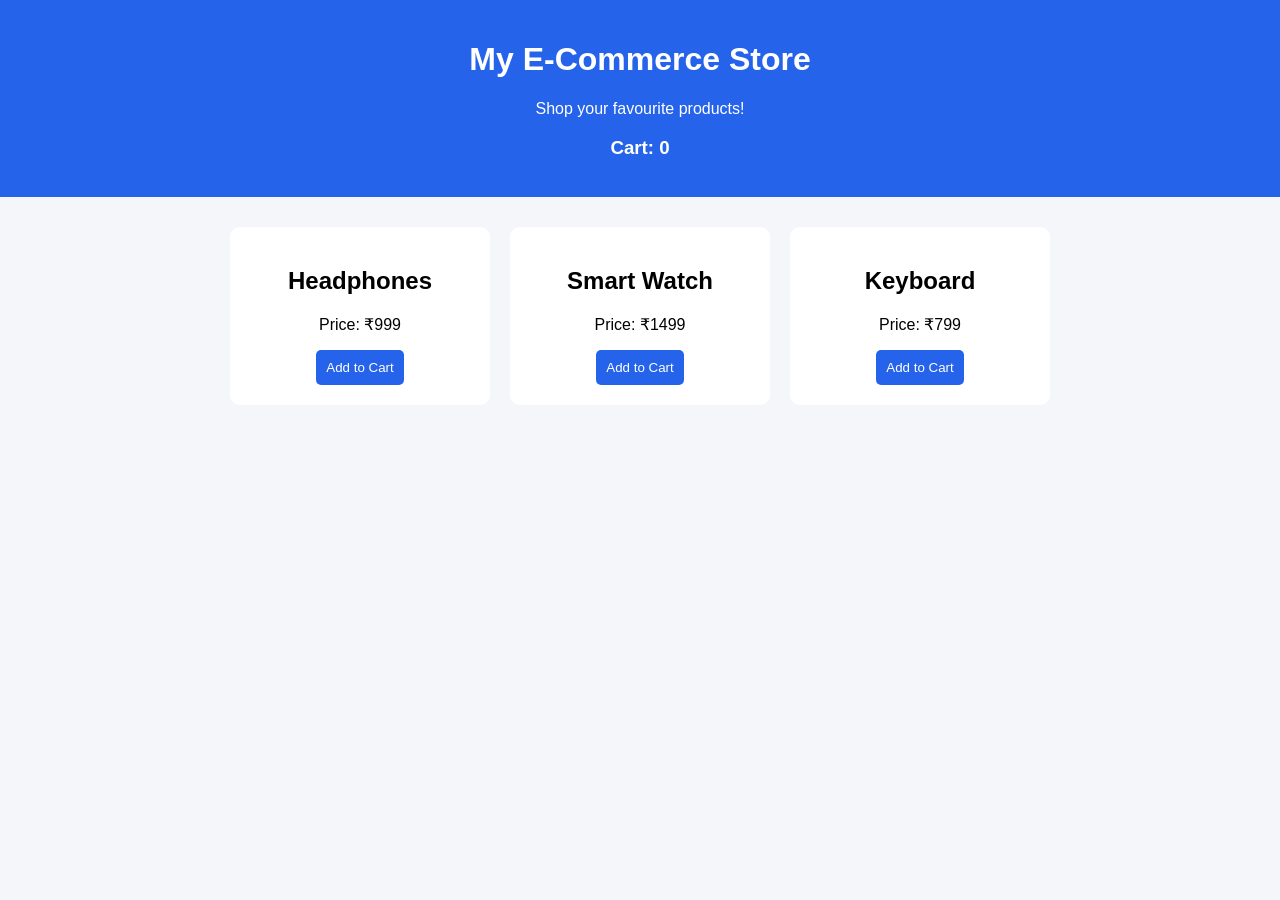
==== index.html @ 0b665491 "Add  e-commerce homepage" ====
<!DOCTYPE html>
<html lang="en">
<head>
    <meta charset="UTF-8">
    <meta name="viewport" content="width=device-width, initial-scale=1.0">
    <title>My E-Commerce Store</title>
    <style>
        body {
            font-family: Arial, sans-serif;
            background: #f4f6f9;
            margin: 0;
            text-align: center;
        }
        header {
            background: #2563eb;
            color: white;
            padding: 20px;
        }
        .products {
            display: flex;
            justify-content: center;
            gap: 20px;
            flex-wrap: wrap;
            padding: 30px;
        }
        .product {
            background: white;
            padding: 20px;
            border-radius: 10px;
            width: 220px;
        }
        button {
            background: #2563eb;
            color: white;
            padding: 10px;
            border: none;
            border-radius: 5px;
            cursor: pointer;
        }
    </style>
</head>
<body>
    <header>
        <h1>My E-Commerce Store</h1>
        <p>Shop your favourite products!</p>
        <h3>Cart: <span id="count">0</span></h3>
    </header>

    <div class="products">
        <div class="product">
            <h2>Headphones</h2>
            <p>Price: ₹999</p>
            <button onclick="addToCart()">Add to Cart</button>
        </div>

        <div class="product">
            <h2>Smart Watch</h2>
            <p>Price: ₹1499</p>
            <button onclick="addToCart()">Add to Cart</button>
        </div>

        <div class="product">
            <h2>Keyboard</h2>
            <p>Price: ₹799</p>
            <button onclick="addToCart()">Add to Cart</button>
        </div>
    </div>

    <script>
        let cartCount = 0;

        function addToCart() {
            cartCount++;
            document.getElementById("count").textContent = cartCount;
            alert("Product added to cart!");
        }
    </script>
</body>
</html>
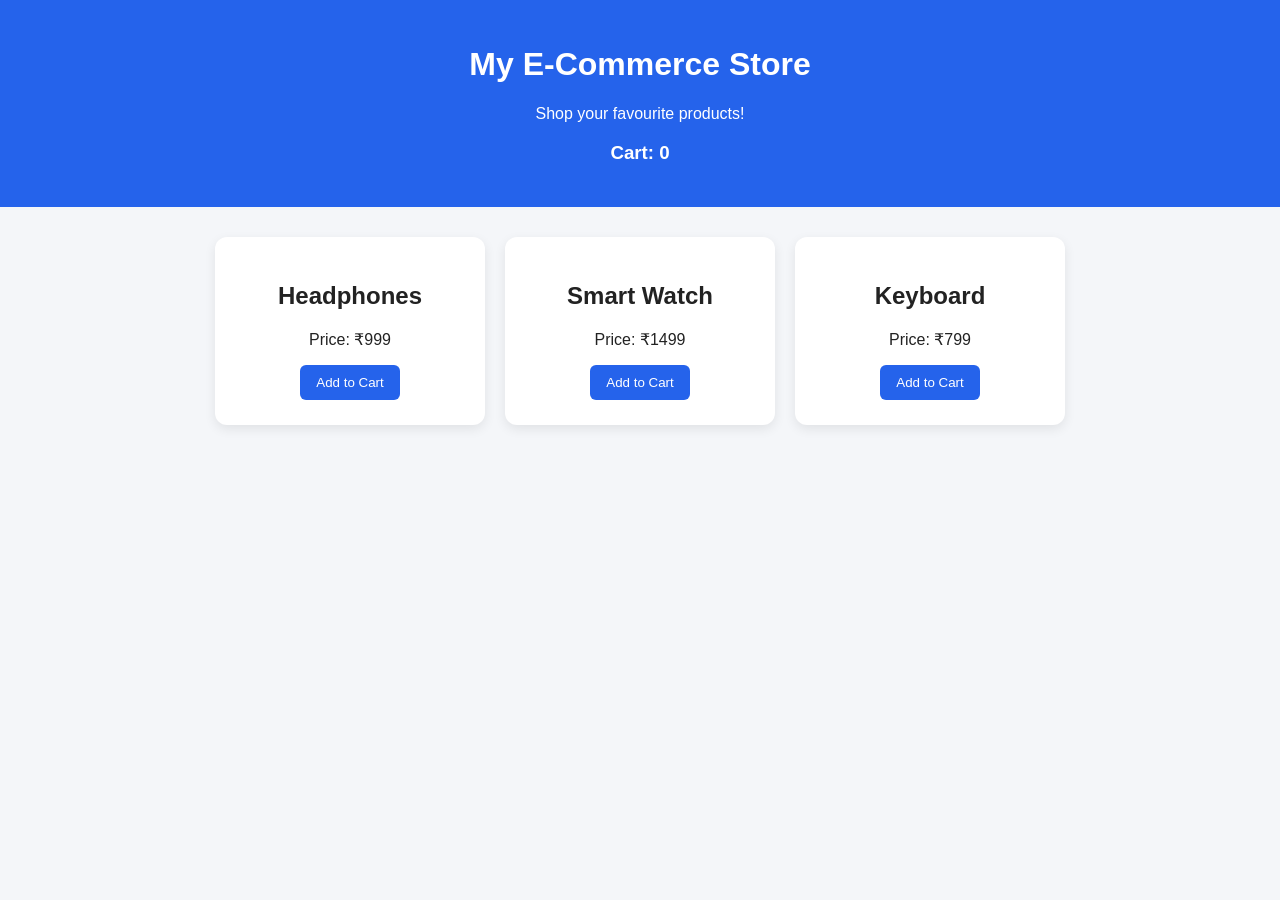
==== commit 8148b78f: "Refactor index.html to link external CSS and JS Removed inline styles and script from index.html." ====
--- a/index.html
+++ b/index.html
@@ -2,43 +2,12 @@
 <!DOCTYPE html>
 <html lang="en">
 <head>
+    <link rel="stylesheet" href="style.css">
+<script src="script.js" defer></script>
     <meta charset="UTF-8">
     <meta name="viewport" content="width=device-width, initial-scale=1.0">
     <title>My E-Commerce Store</title>
-    <style>
-        body {
-            font-family: Arial, sans-serif;
-            background: #f4f6f9;
-            margin: 0;
-            text-align: center;
-        }
-        header {
-            background: #2563eb;
-            color: white;
-            padding: 20px;
-        }
-        .products {
-            display: flex;
-            justify-content: center;
-            gap: 20px;
-            flex-wrap: wrap;
-            padding: 30px;
-        }
-        .product {
-            background: white;
-            padding: 20px;
-            border-radius: 10px;
-            width: 220px;
-        }
-        button {
-            background: #2563eb;
-            color: white;
-            padding: 10px;
-            border: none;
-            border-radius: 5px;
-            cursor: pointer;
-        }
-    </style>
+    
 </head>
 <body>
     <header>
@@ -67,14 +36,6 @@
         </div>
     </div>
 
-    <script>
-        let cartCount = 0;
-
-        function addToCart() {
-            cartCount++;
-            document.getElementById("count").textContent = cartCount;
-            alert("Product added to cart!");
-        }
-    </script>
+    
 </body>
 </html>
--- a/style.css
+++ b/style.css
@@ -0,0 +1,43 @@
+
+body {
+    font-family: Arial, sans-serif;
+    background: #f4f6f9;
+    margin: 0;
+    text-align: center;
+    color: #222;
+}
+
+header {
+    background: #2563eb;
+    color: white;
+    padding: 25px;
+}
+
+.products {
+    display: flex;
+    justify-content: center;
+    gap: 20px;
+    flex-wrap: wrap;
+    padding: 30px;
+}
+
+.product {
+    background: white;
+    padding: 25px;
+    border-radius: 12px;
+    width: 220px;
+    box-shadow: 0 4px 12px #00000015;
+}
+
+button {
+    background: #2563eb;
+    color: white;
+    padding: 10px 16px;
+    border: none;
+    border-radius: 6px;
+    cursor: pointer;
+}
+
+button:hover {
+    background: #1d4ed8;
+}
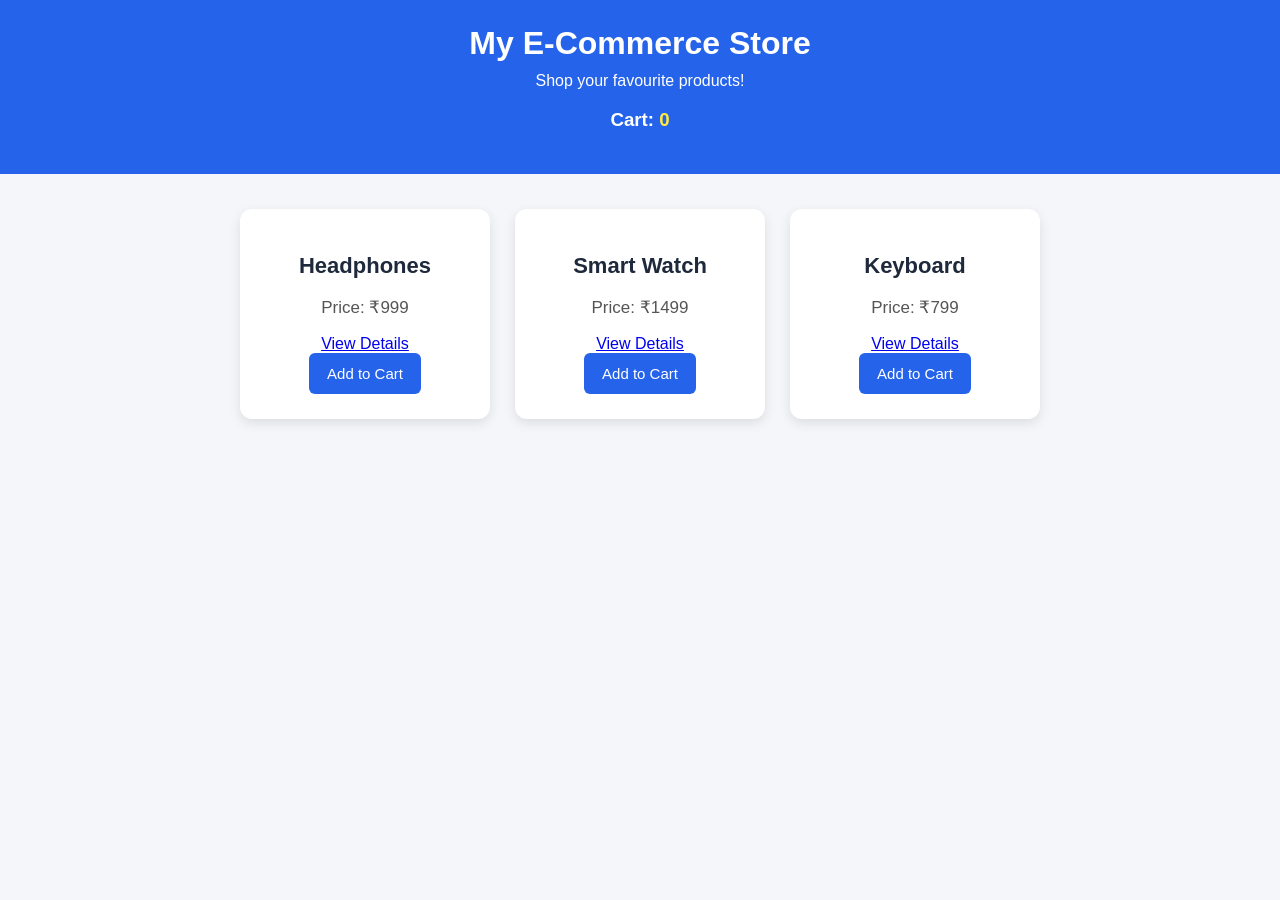
==== commit d26e0295: "Add 'View Details' links to product items" ====
--- a/index.html
+++ b/index.html
@@ -20,18 +20,21 @@
         <div class="product">
             <h2>Headphones</h2>
             <p>Price: ₹999</p>
+            <a href="product.html">View Details</a>
             <button onclick="addToCart()">Add to Cart</button>
         </div>
 
         <div class="product">
             <h2>Smart Watch</h2>
             <p>Price: ₹1499</p>
+            <a href="product.html">View Details</a>
             <button onclick="addToCart()">Add to Cart</button>
         </div>
 
         <div class="product">
             <h2>Keyboard</h2>
             <p>Price: ₹799</p>
+            <a href="product.html">View Details</a>
             <button onclick="addToCart()">Add to Cart</button>
         </div>
     </div>
--- a/style.css
+++ b/style.css
@@ -1,43 +1,105 @@
+
+/* General page styling */
+* {
+    box-sizing: border-box;
+}
 
 body {
     font-family: Arial, sans-serif;
-    background: #f4f6f9;
+    background-color: #f4f6f9;
+    color: #222;
     margin: 0;
-    text-align: center;
-    color: #222;
+    padding: 0;
 }
 
+/* Website header */
 header {
-    background: #2563eb;
+    background-color: #2563eb;
     color: white;
+    text-align: center;
     padding: 25px;
 }
 
+header h1 {
+    margin: 0 0 10px;
+    font-size: 32px;
+}
+
+header p {
+    margin: 8px 0;
+}
+
+/* Product listing */
 .products {
     display: flex;
     justify-content: center;
-    gap: 20px;
+    align-items: stretch;
+    gap: 25px;
     flex-wrap: wrap;
-    padding: 30px;
+    padding: 35px 20px;
 }
 
+/* Individual product cards */
 .product {
-    background: white;
+    background-color: white;
+    width: 250px;
     padding: 25px;
     border-radius: 12px;
-    width: 220px;
-    box-shadow: 0 4px 12px #00000015;
+    text-align: center;
+    box-shadow: 0 4px 12px rgba(0, 0, 0, 0.1);
+    transition: transform 0.3s;
 }
 
+.product:hover {
+    transform: translateY(-5px);
+}
+
+.product h2 {
+    color: #1e293b;
+    font-size: 22px;
+}
+
+.product p {
+    color: #555;
+    font-size: 17px;
+}
+
+/* Buttons */
 button {
-    background: #2563eb;
+    background-color: #2563eb;
     color: white;
-    padding: 10px 16px;
+    padding: 12px 18px;
     border: none;
     border-radius: 6px;
     cursor: pointer;
+    font-size: 15px;
 }
 
 button:hover {
-    background: #1d4ed8;
+    background-color: #1d4ed8;
 }
+
+/* Shopping cart count */
+#count {
+    font-weight: bold;
+    color: #ffeb3b;
+}
+
+/* Mobile responsive design */
+@media (max-width: 600px) {
+    header h1 {
+        font-size: 25px;
+    }
+
+    .products {
+        padding: 20px 10px;
+        gap: 15px;
+    }
+
+    .product {
+        width: 100%;
+        max-width: 320px;
+    }
+}
+
+
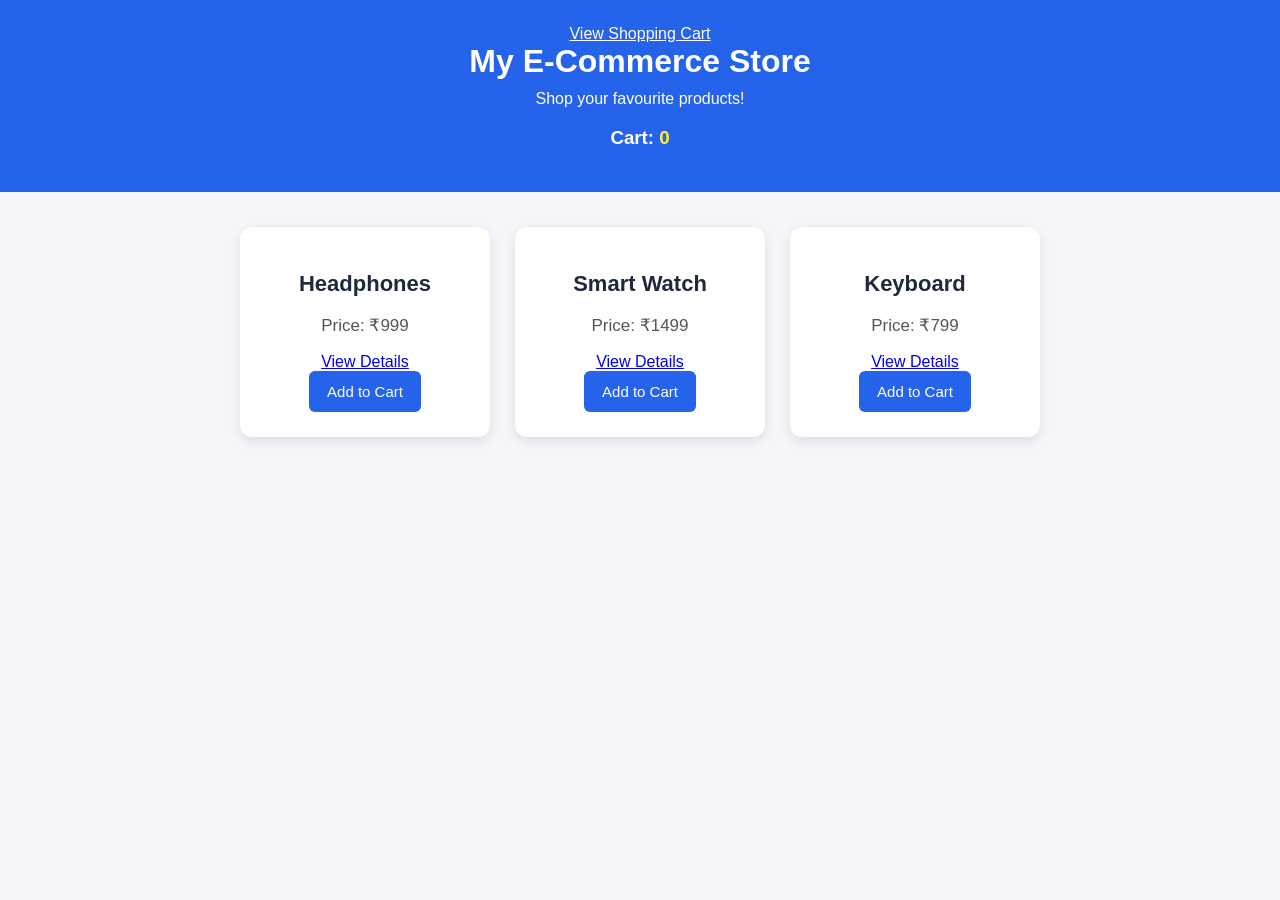
==== commit ee92088e: "Add link to view shopping cart in header" ====
--- a/index.html
+++ b/index.html
@@ -11,6 +11,7 @@
 </head>
 <body>
     <header>
+        <a href="cart.html" style="color:white;">View Shopping Cart</a>
         <h1>My E-Commerce Store</h1>
         <p>Shop your favourite products!</p>
         <h3>Cart: <span id="count">0</span></h3>
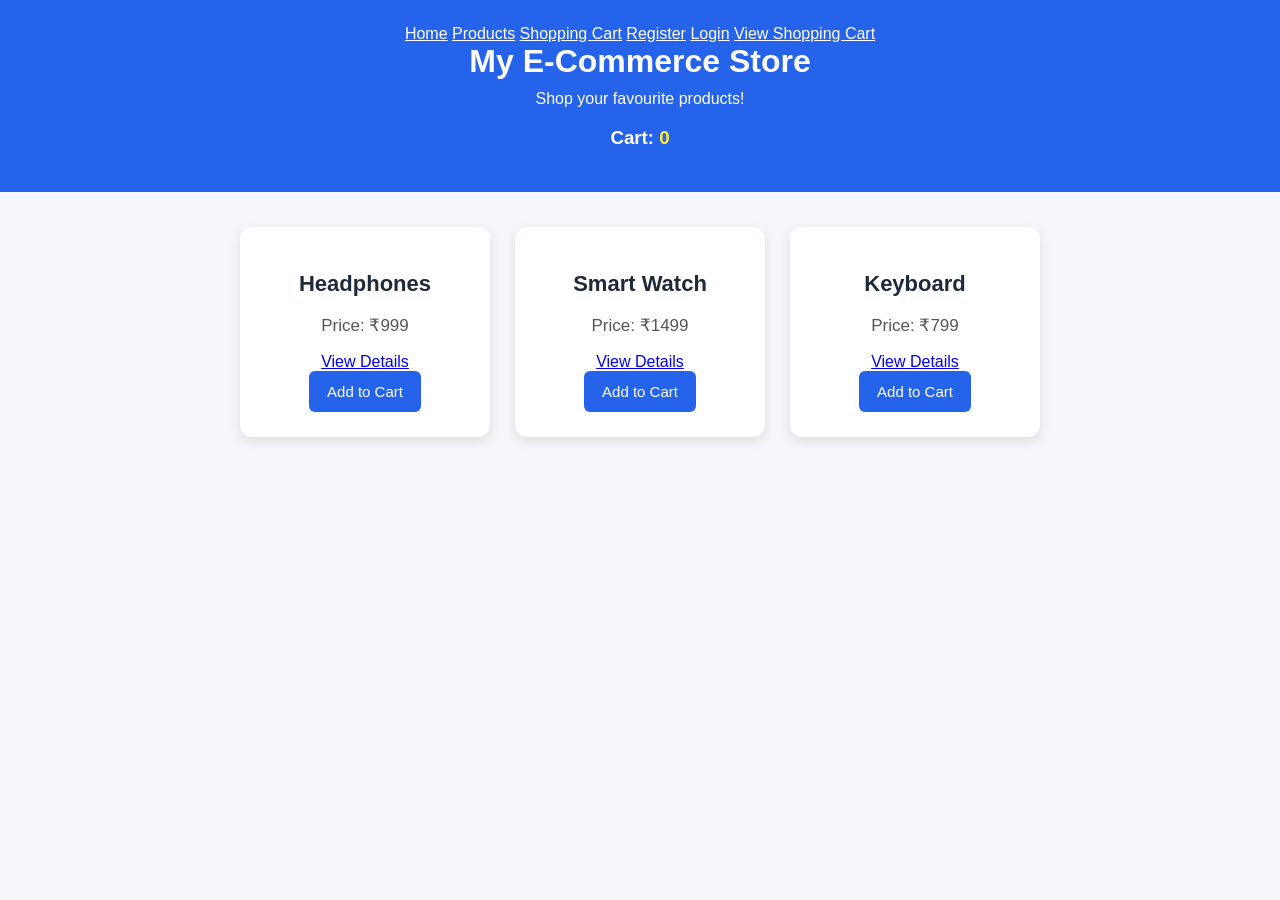
==== commit 77211c6a: "Add navigation links to index.html" ====
--- a/index.html
+++ b/index.html
@@ -11,6 +11,13 @@
 </head>
 <body>
     <header>
+        
+<a href="index.html" style="color:white;">Home</a>
+<a href="product.html" style="color:white;">Products</a>
+<a href="cart.html" style="color:white;">Shopping Cart</a>
+<a href="register.html" style="color:white;">Register</a>
+<a href="login.html" style="color:white;">Login</a>
+
         <a href="cart.html" style="color:white;">View Shopping Cart</a>
         <h1>My E-Commerce Store</h1>
         <p>Shop your favourite products!</p>
